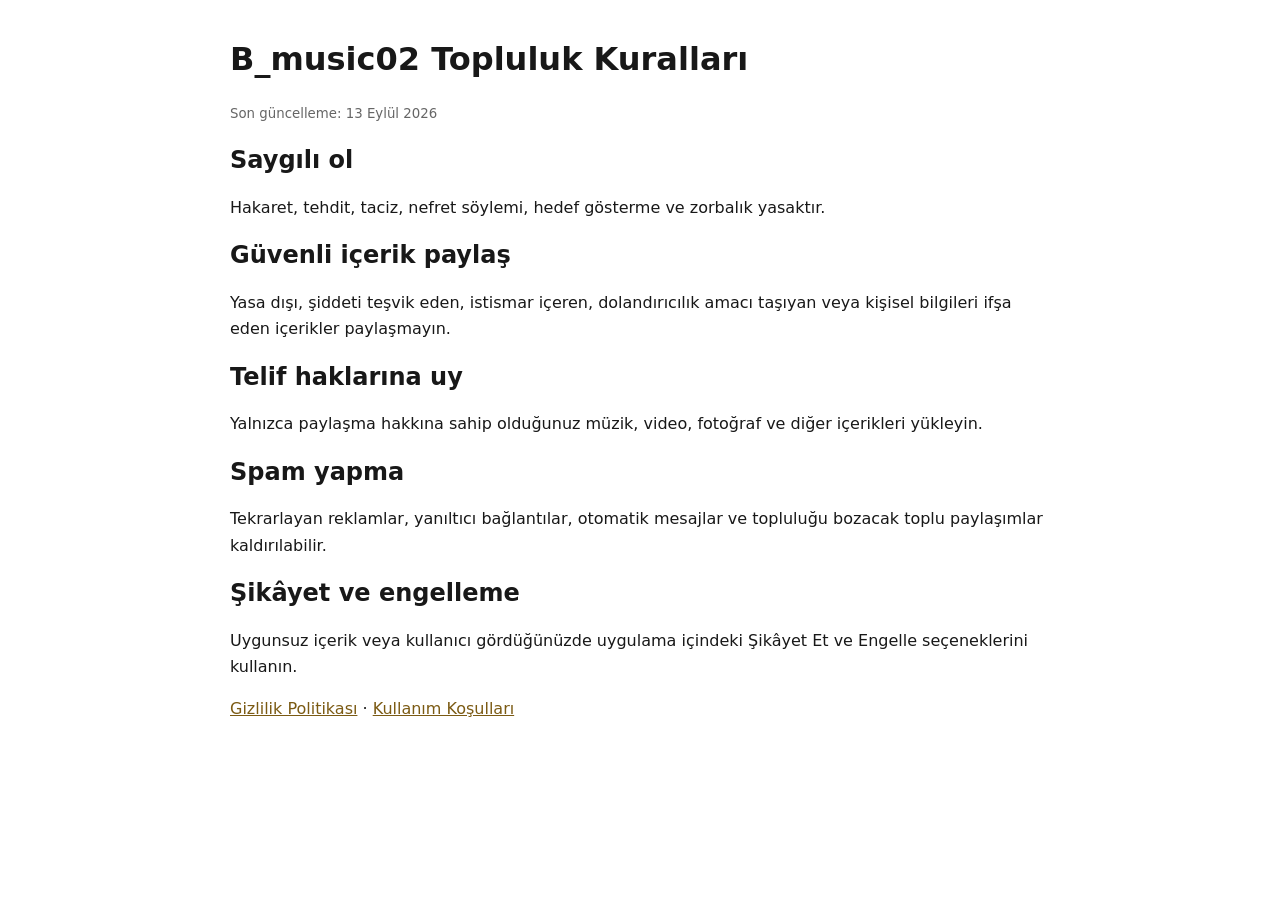
==== docs/community-guidelines.html @ 718eeb5f "docs: add public community guidelines" ====
<!doctype html>
<html lang="tr">
<head><meta charset="utf-8"><meta name="viewport" content="width=device-width,initial-scale=1"><title>B_music02 Topluluk Kuralları</title><style>body{font-family:system-ui,-apple-system,sans-serif;max-width:820px;margin:40px auto;padding:0 20px;line-height:1.65;color:#181818}h1,h2{line-height:1.2}small{color:#666}a{color:#7b5a13}</style></head>
<body>
<h1>B_music02 Topluluk Kuralları</h1><small>Son güncelleme: 13 Eylül 2026</small>
<h2>Saygılı ol</h2><p>Hakaret, tehdit, taciz, nefret söylemi, hedef gösterme ve zorbalık yasaktır.</p>
<h2>Güvenli içerik paylaş</h2><p>Yasa dışı, şiddeti teşvik eden, istismar içeren, dolandırıcılık amacı taşıyan veya kişisel bilgileri ifşa eden içerikler paylaşmayın.</p>
<h2>Telif haklarına uy</h2><p>Yalnızca paylaşma hakkına sahip olduğunuz müzik, video, fotoğraf ve diğer içerikleri yükleyin.</p>
<h2>Spam yapma</h2><p>Tekrarlayan reklamlar, yanıltıcı bağlantılar, otomatik mesajlar ve topluluğu bozacak toplu paylaşımlar kaldırılabilir.</p>
<h2>Şikâyet ve engelleme</h2><p>Uygunsuz içerik veya kullanıcı gördüğünüzde uygulama içindeki Şikâyet Et ve Engelle seçeneklerini kullanın.</p>
<p><a href="privacy.html">Gizlilik Politikası</a> · <a href="terms.html">Kullanım Koşulları</a></p>
</body></html>
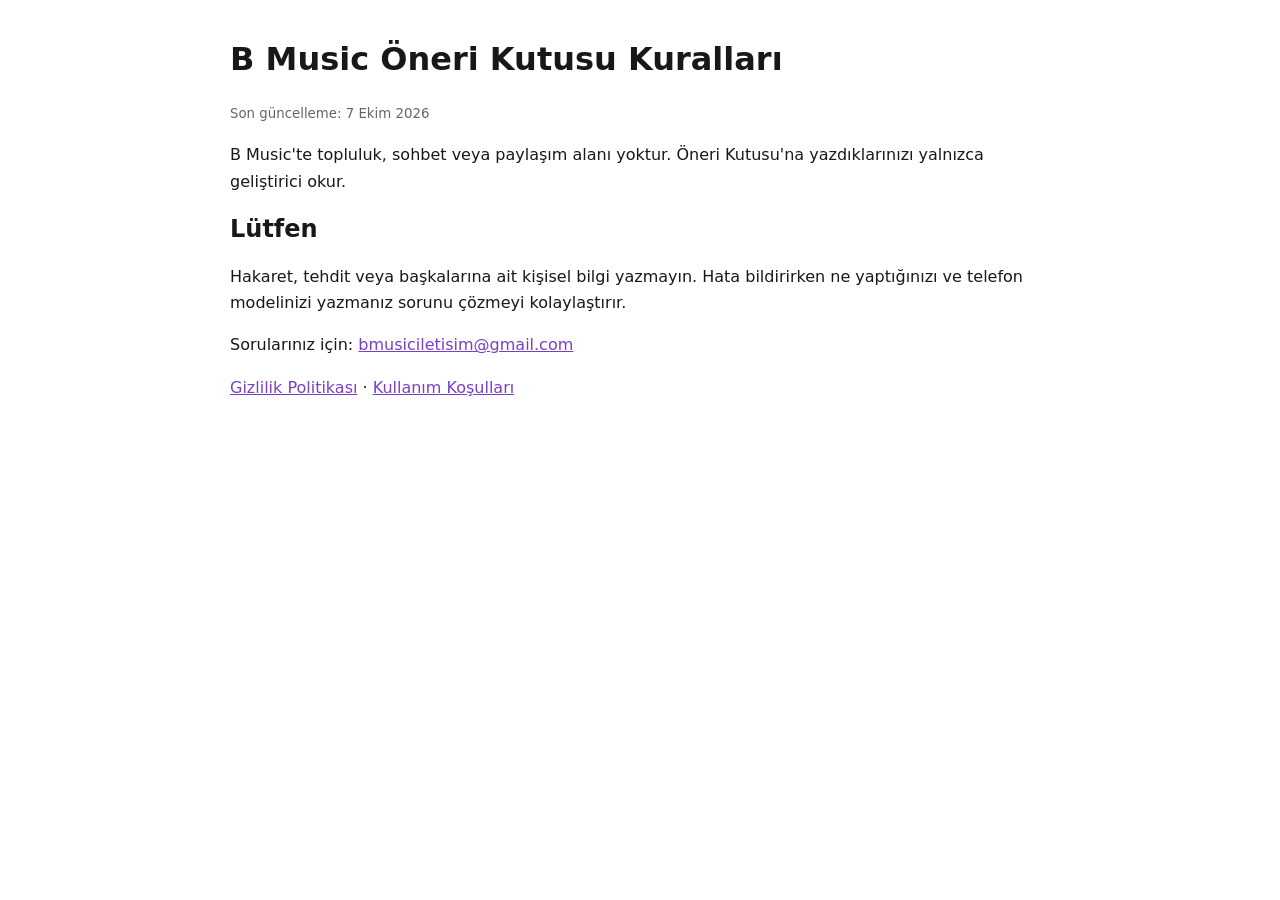
==== commit fdcf718f: "Round 3: com.bmusic.app, alarm, updater, feedback, analytics, decluttered player - Package com.examp" ====
--- a/docs/community-guidelines.html
+++ b/docs/community-guidelines.html
@@ -1,12 +1,10 @@
 <!doctype html>
 <html lang="tr">
-<head><meta charset="utf-8"><meta name="viewport" content="width=device-width,initial-scale=1"><title>B_music02 Topluluk Kuralları</title><style>body{font-family:system-ui,-apple-system,sans-serif;max-width:820px;margin:40px auto;padding:0 20px;line-height:1.65;color:#181818}h1,h2{line-height:1.2}small{color:#666}a{color:#7b5a13}</style></head>
+<head><meta charset="utf-8"><meta name="viewport" content="width=device-width,initial-scale=1"><title>B Music Öneri Kutusu Kuralları</title><style>body{font-family:system-ui,-apple-system,sans-serif;max-width:820px;margin:40px auto;padding:0 20px;line-height:1.65;color:#181818}h1,h2{line-height:1.2}small{color:#666}a{color:#7b3fc4}.box{background:#f4effb;border-radius:12px;padding:14px 18px}</style></head>
 <body>
-<h1>B_music02 Topluluk Kuralları</h1><small>Son güncelleme: 13 Eylül 2026</small>
-<h2>Saygılı ol</h2><p>Hakaret, tehdit, taciz, nefret söylemi, hedef gösterme ve zorbalık yasaktır.</p>
-<h2>Güvenli içerik paylaş</h2><p>Yasa dışı, şiddeti teşvik eden, istismar içeren, dolandırıcılık amacı taşıyan veya kişisel bilgileri ifşa eden içerikler paylaşmayın.</p>
-<h2>Telif haklarına uy</h2><p>Yalnızca paylaşma hakkına sahip olduğunuz müzik, video, fotoğraf ve diğer içerikleri yükleyin.</p>
-<h2>Spam yapma</h2><p>Tekrarlayan reklamlar, yanıltıcı bağlantılar, otomatik mesajlar ve topluluğu bozacak toplu paylaşımlar kaldırılabilir.</p>
-<h2>Şikâyet ve engelleme</h2><p>Uygunsuz içerik veya kullanıcı gördüğünüzde uygulama içindeki Şikâyet Et ve Engelle seçeneklerini kullanın.</p>
+<h1>B Music Öneri Kutusu Kuralları</h1><small>Son güncelleme: 7 Ekim 2026</small>
+<p>B Music'te topluluk, sohbet veya paylaşım alanı yoktur. Öneri Kutusu'na yazdıklarınızı yalnızca geliştirici okur.</p>
+<h2>Lütfen</h2><p>Hakaret, tehdit veya başkalarına ait kişisel bilgi yazmayın. Hata bildirirken ne yaptığınızı ve telefon modelinizi yazmanız sorunu çözmeyi kolaylaştırır.</p>
+<p>Sorularınız için: <a href="mailto:bmusiciletisim@gmail.com">bmusiciletisim@gmail.com</a></p>
 <p><a href="privacy.html">Gizlilik Politikası</a> · <a href="terms.html">Kullanım Koşulları</a></p>
-</body></html>+</body></html>
